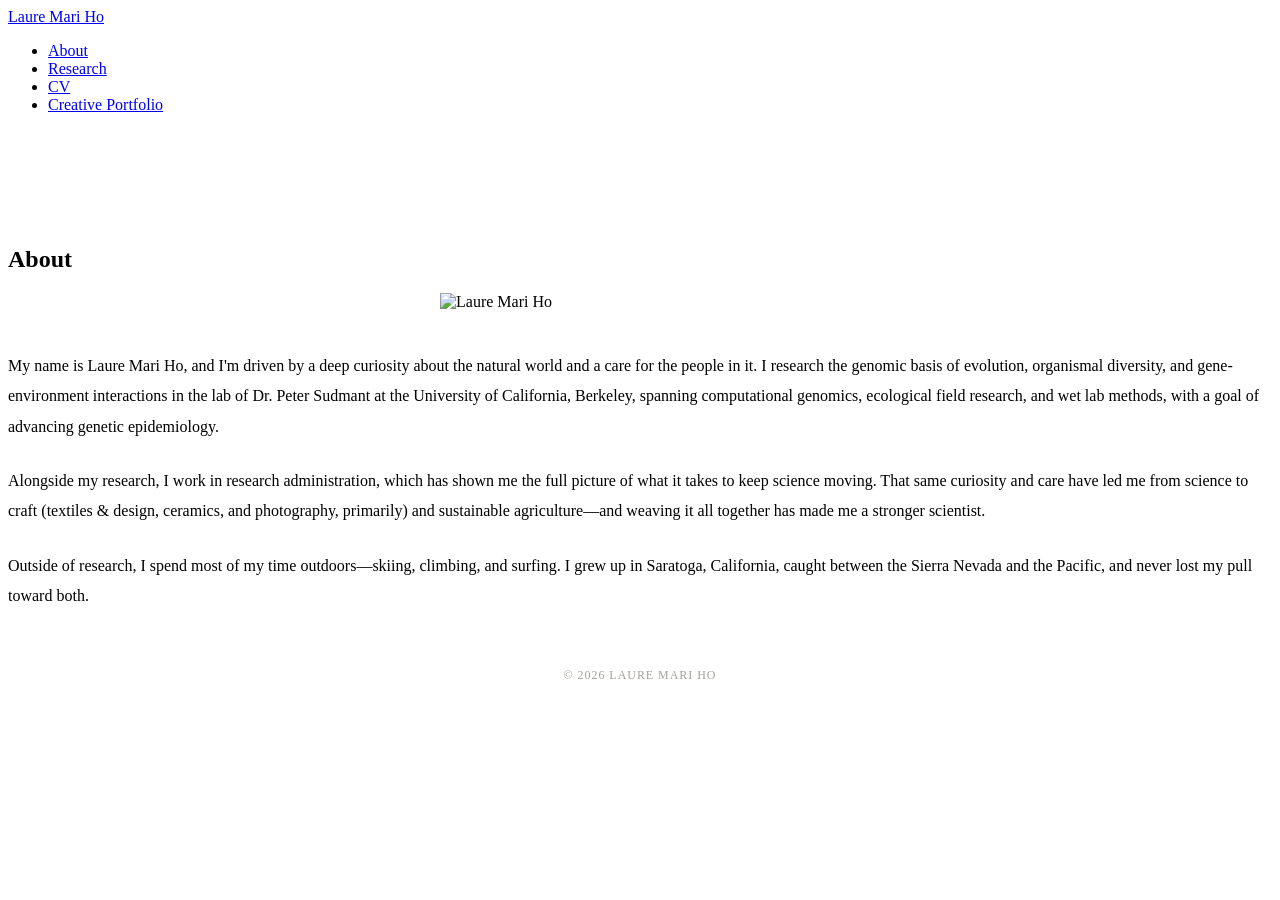
==== about/index.html @ 6c88d3bc "change about link" ====
<!DOCTYPE html>
<html lang="en">
<head>
  <meta charset="UTF-8">
  <meta name="viewport" content="width=device-width, initial-scale=1.0">
  <title>About — Laure Mari Ho</title>
  <link rel="preconnect" href="https://fonts.googleapis.com">
  <link rel="preconnect" href="https://fonts.gstatic.com" crossorigin>
  <link href="https://fonts.googleapis.com/css2?family=Cormorant+Garamond:ital,wght@0,400;0,500;0,600;1,400;1,500&family=DM+Sans:wght@400;500;600&display=swap" rel="stylesheet">
  <link rel="stylesheet" href="style.css">
</head>
<body>

  <nav>
    <a href="index.html" class="logo">Laure Mari Ho</a>
    <ul class="nav-links">
      <li><a href="about.html" class="active">About</a></li>
      <li><a href="#">Research</a></li>
      <li><a href="#">CV</a></li>
      <li><a href="#">Creative Portfolio</a></li>
    </ul>
  </nav>

  <div class="page-body">
    <section class="anim narrow" style="padding-top: 6rem;">
      <h2 class="section-title">About</h2>
<img src="images/04-18-25_LaureHo_UCBGrad_35mmFilm-005.jpg" alt="Laure Mari Ho" style="display:block; margin:0 auto 2.5rem; max-width:400px; width:100%;">
      <p style="color: var(--grey-600); line-height: 1.9; margin-bottom: 1.5rem;">My name is Laure Mari Ho, and I'm driven by a deep curiosity about the natural world and a care for the people in it. I research the genomic basis of evolution, organismal diversity, and gene-environment interactions in the lab of Dr. Peter Sudmant at the University of California, Berkeley, spanning computational genomics, ecological field research, and wet lab methods, with a goal of advancing genetic epidemiology.</p>
	<p style="color: var(--grey-600); line-height: 1.9; margin-bottom: 1.5rem;">Alongside my research, I work in research administration, which has shown me the full picture of what it takes to keep science moving. That same curiosity and care have led me from science to craft (textiles & design, ceramics, and photography, primarily) and sustainable agriculture—and weaving it all together has made me a stronger scientist.</p>
		<p style="color: var(--grey-600); line-height: 1.9; margin-bottom: 1.5rem;">Outside of research, I spend most of my time outdoors—skiing, climbing, and surfing. I grew up in Saratoga, California, caught between the Sierra Nevada and the Pacific, and never lost my pull toward both.</p>
    </section>
  </div>

  <footer style="text-align:center; padding:2rem; color:#a3a19b; font-size:0.75rem; letter-spacing:0.08em; text-transform:uppercase;">© 2026 Laure Mari Ho</footer>

  <script>
    const observer = new IntersectionObserver((entries) => {
      entries.forEach(e => { if (e.isIntersecting) e.target.classList.add('visible'); });
    }, { threshold: 0.12 });
    document.querySelectorAll('.anim').forEach(el => observer.observe(el));
  </script>

</body>
</html>
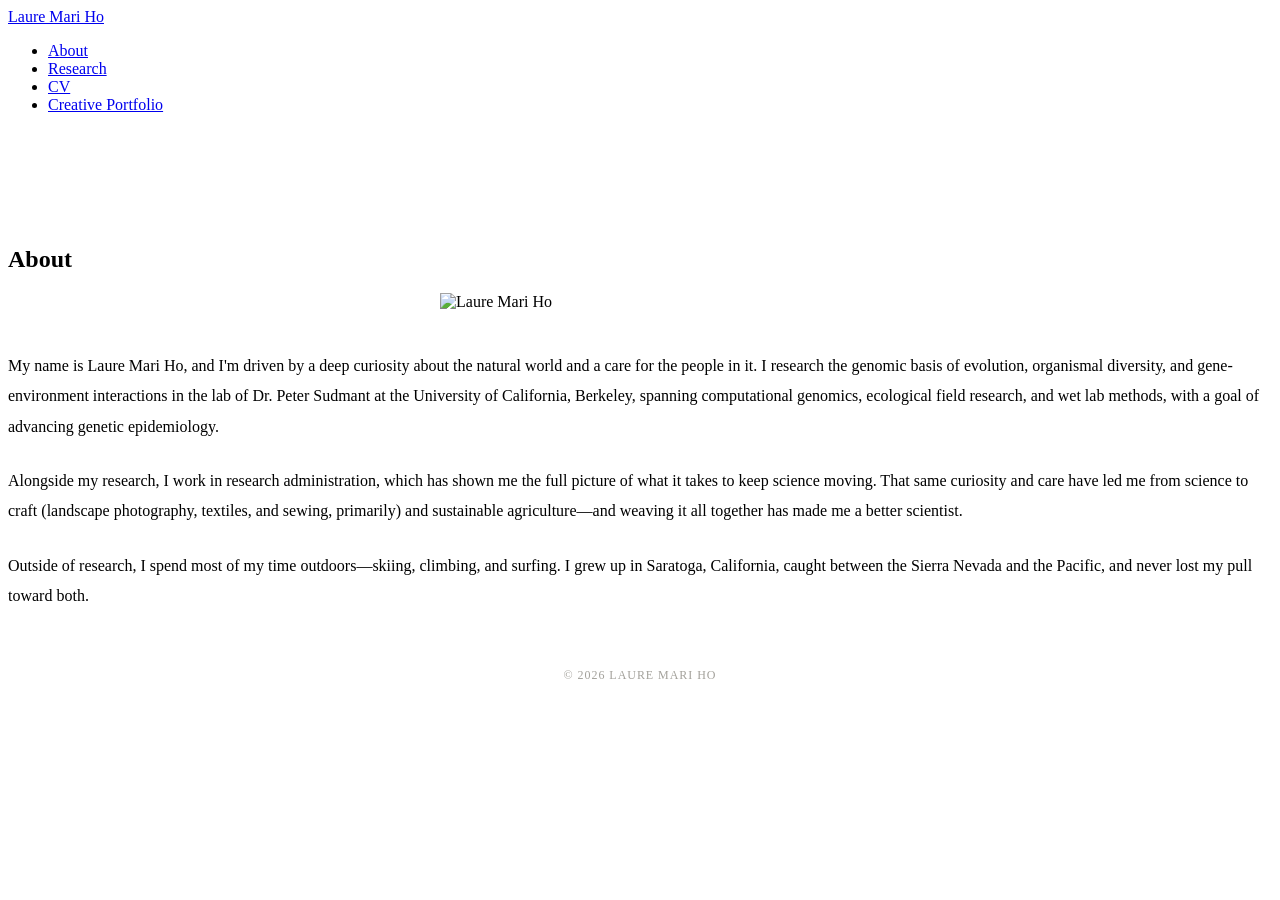
==== commit aa6cd58b: "chance about desc" ====
--- a/about/index.html
+++ b/about/index.html
@@ -26,7 +26,7 @@
       <h2 class="section-title">About</h2>
 <img src="images/04-18-25_LaureHo_UCBGrad_35mmFilm-005.jpg" alt="Laure Mari Ho" style="display:block; margin:0 auto 2.5rem; max-width:400px; width:100%;">
       <p style="color: var(--grey-600); line-height: 1.9; margin-bottom: 1.5rem;">My name is Laure Mari Ho, and I'm driven by a deep curiosity about the natural world and a care for the people in it. I research the genomic basis of evolution, organismal diversity, and gene-environment interactions in the lab of Dr. Peter Sudmant at the University of California, Berkeley, spanning computational genomics, ecological field research, and wet lab methods, with a goal of advancing genetic epidemiology.</p>
-	<p style="color: var(--grey-600); line-height: 1.9; margin-bottom: 1.5rem;">Alongside my research, I work in research administration, which has shown me the full picture of what it takes to keep science moving. That same curiosity and care have led me from science to craft (textiles & design, ceramics, and photography, primarily) and sustainable agriculture—and weaving it all together has made me a stronger scientist.</p>
+	<p style="color: var(--grey-600); line-height: 1.9; margin-bottom: 1.5rem;">Alongside my research, I work in research administration, which has shown me the full picture of what it takes to keep science moving. That same curiosity and care have led me from science to craft (landscape photography, textiles, and sewing, primarily) and sustainable agriculture—and weaving it all together has made me a better scientist.</p>
 		<p style="color: var(--grey-600); line-height: 1.9; margin-bottom: 1.5rem;">Outside of research, I spend most of my time outdoors—skiing, climbing, and surfing. I grew up in Saratoga, California, caught between the Sierra Nevada and the Pacific, and never lost my pull toward both.</p>
     </section>
   </div>
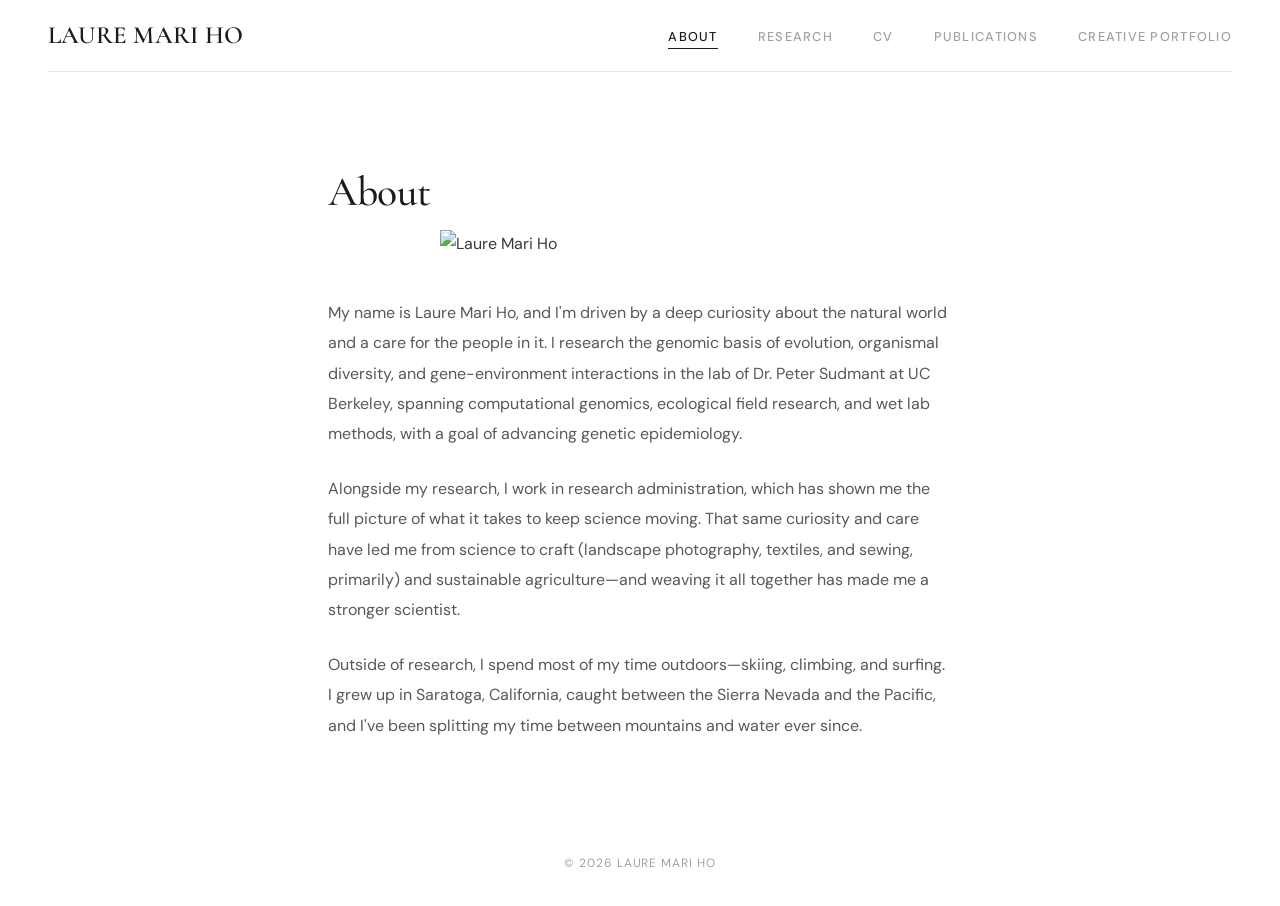
==== commit 35ed4a98: "edit bio" ====
--- a/about/index.html
+++ b/about/index.html
@@ -7,16 +7,17 @@
   <link rel="preconnect" href="https://fonts.googleapis.com">
   <link rel="preconnect" href="https://fonts.gstatic.com" crossorigin>
   <link href="https://fonts.googleapis.com/css2?family=Cormorant+Garamond:ital,wght@0,400;0,500;0,600;1,400;1,500&family=DM+Sans:wght@400;500;600&display=swap" rel="stylesheet">
-  <link rel="stylesheet" href="style.css">
+  <link rel="stylesheet" href="/style.css">
 </head>
 <body>
 
   <nav>
-    <a href="index.html" class="logo">Laure Mari Ho</a>
+    <a href="/" class="logo">LAURE MARI HO</a>
     <ul class="nav-links">
-      <li><a href="about.html" class="active">About</a></li>
+      <li><a href="/about/" class="active">About</a></li>
       <li><a href="#">Research</a></li>
       <li><a href="#">CV</a></li>
+      <li><a href="#">Publications</a></li>
       <li><a href="#">Creative Portfolio</a></li>
     </ul>
   </nav>
@@ -24,10 +25,10 @@
   <div class="page-body">
     <section class="anim narrow" style="padding-top: 6rem;">
       <h2 class="section-title">About</h2>
-<img src="images/04-18-25_LaureHo_UCBGrad_35mmFilm-005.jpg" alt="Laure Mari Ho" style="display:block; margin:0 auto 2.5rem; max-width:400px; width:100%;">
-      <p style="color: var(--grey-600); line-height: 1.9; margin-bottom: 1.5rem;">My name is Laure Mari Ho, and I'm driven by a deep curiosity about the natural world and a care for the people in it. I research the genomic basis of evolution, organismal diversity, and gene-environment interactions in the lab of Dr. Peter Sudmant at the University of California, Berkeley, spanning computational genomics, ecological field research, and wet lab methods, with a goal of advancing genetic epidemiology.</p>
-	<p style="color: var(--grey-600); line-height: 1.9; margin-bottom: 1.5rem;">Alongside my research, I work in research administration, which has shown me the full picture of what it takes to keep science moving. That same curiosity and care have led me from science to craft (landscape photography, textiles, and sewing, primarily) and sustainable agriculture—and weaving it all together has made me a better scientist.</p>
-		<p style="color: var(--grey-600); line-height: 1.9; margin-bottom: 1.5rem;">Outside of research, I spend most of my time outdoors—skiing, climbing, and surfing. I grew up in Saratoga, California, caught between the Sierra Nevada and the Pacific, and never lost my pull toward both.</p>
+      <img src="/images/04-18-25_LaureHo_UCBGrad_35mmFilm-005.jpg" alt="Laure Mari Ho" style="display:block; margin:0 auto 2.5rem; max-width:400px; width:100%;">
+      <p style="color: var(--grey-600); line-height: 1.9; margin-bottom: 1.5rem;">My name is Laure Mari Ho, and I'm driven by a deep curiosity about the natural world and a care for the people in it. I research the genomic basis of evolution, organismal diversity, and gene-environment interactions in the lab of Dr. Peter Sudmant at UC Berkeley, spanning computational genomics, ecological field research, and wet lab methods, with a goal of advancing genetic epidemiology.</p>
+      <p style="color: var(--grey-600); line-height: 1.9; margin-bottom: 1.5rem;">Alongside my research, I work in research administration, which has shown me the full picture of what it takes to keep science moving. That same curiosity and care have led me from science to craft (landscape photography, textiles, and sewing, primarily) and sustainable agriculture—and weaving it all together has made me a stronger scientist.</p>
+      <p style="color: var(--grey-600); line-height: 1.9;">Outside of research, I spend most of my time outdoors—skiing, climbing, and surfing. I grew up in Saratoga, California, caught between the Sierra Nevada and the Pacific, and I've been splitting my time between mountains and water ever since.</p>
     </section>
   </div>
 
--- a/style.css
+++ b/style.css
@@ -0,0 +1,875 @@
+/* style */ 
+*, *::before, *::after {
+  margin: 0;
+  padding: 0;
+  box-sizing: border-box;
+}
+
+:root {
+  --white: #ffffff;
+  --off-white: #fafafa;
+  --grey-100: #f4f4f2;
+  --grey-200: #e8e7e3;
+  --grey-300: #d4d3cf;
+  --grey-400: #a3a19b;
+  --grey-500: #7a7872;
+  --grey-600: #5a5853;
+  --grey-700: #3d3b37;
+  --grey-800: #2a2825;
+  --ink: #1d1b18;
+  --accent: #8b7355;
+  --accent-light: #b09a7a;
+  --accent-cool: #5a7068;
+  --font-display: 'Cormorant Garamond', 'Georgia', serif;
+  --font-body: 'DM Sans', 'Helvetica Neue', sans-serif;
+  --max-w: 1080px;
+  --max-w-narrow: 720px;
+  --nav-h: 72px;
+}
+
+html {
+  scroll-behavior: smooth;
+  font-size: 16px;
+}
+
+body {
+  font-family: var(--font-body);
+  background-color: var(--white);
+  color: var(--grey-700);
+  line-height: 1.75;
+  -webkit-font-smoothing: antialiased;
+}
+
+::selection {
+  background: var(--ink);
+  color: var(--white);
+}
+
+img {
+  max-width: 100%;
+  display: block;
+}
+
+a { color: inherit; }
+
+/* nav*/ 
+nav {
+  position: fixed;
+  top: 0;
+  width: 100%;
+  z-index: 100;
+  height: var(--nav-h);
+  padding: 0 3rem;
+  display: flex;
+  justify-content: space-between;
+  align-items: center;
+  background: rgba(255, 255, 255, 0.92);
+  backdrop-filter: blur(16px);
+  -webkit-backdrop-filter: blur(16px);
+}
+
+nav::after {
+  content: '';
+  position: absolute;
+  bottom: 0;
+  left: 3rem;
+  right: 3rem;
+  height: 1px;
+  background: var(--grey-200);
+}
+
+nav .logo {
+  font-family: var(--font-display);
+  font-size: 1.55rem;
+  font-weight: 600;
+  color: var(--ink);
+  text-decoration: none;
+  letter-spacing: 0.01em;
+}
+
+nav .nav-links {
+  display: flex;
+  gap: 2.5rem;
+  list-style: none;
+}
+
+nav .nav-links a {
+  text-decoration: none;
+  color: var(--grey-400);
+  font-size: 0.8rem;
+  font-weight: 500;
+  letter-spacing: 0.1em;
+  text-transform: uppercase;
+  transition: color 0.3s ease;
+  position: relative;
+}
+
+nav .nav-links a::after {
+  content: '';
+  position: absolute;
+  bottom: -4px;
+  left: 0;
+  width: 0;
+  height: 1px;
+  background: var(--ink);
+  transition: width 0.3s ease;
+}
+
+nav .nav-links a:hover {
+  color: var(--ink);
+}
+
+nav .nav-links a:hover::after {
+  width: 100%;
+}
+
+nav .nav-links a.active {
+  color: var(--ink);
+}
+
+nav .nav-links a.active::after {
+  width: 100%;
+}
+
+/* layout */
+.page-body {
+  padding-top: var(--nav-h);
+}
+
+section {
+  padding: 5rem 3rem;
+  max-width: var(--max-w);
+  margin: 0 auto;
+}
+
+section.narrow {
+  max-width: var(--max-w-narrow);
+}
+
+.section-label {
+  font-family: var(--font-body);
+  font-size: 0.7rem;
+  font-weight: 500;
+  letter-spacing: 0.18em;
+  text-transform: uppercase;
+  color: var(--grey-400);
+  margin-bottom: 0.75rem;
+}
+
+.section-title {
+  font-family: var(--font-display);
+  font-size: clamp(1.8rem, 4vw, 2.6rem);
+  font-weight: 500;
+  color: var(--ink);
+  letter-spacing: -0.01em;
+  margin-bottom: 0.75rem;
+  line-height: 1.2;
+}
+
+.section-intro {
+  color: var(--grey-500);
+  max-width: 500px;
+  margin-bottom: 3rem;
+  font-size: 0.95rem;
+  line-height: 1.8;
+}
+
+.divider {
+  border: none;
+  height: 1px;
+  background: var(--grey-200);
+  max-width: var(--max-w);
+  margin: 0 auto 0;
+  margin-left: 3rem;
+  margin-right: 3rem;
+}
+
+/* BUTTONS */
+.btn {
+  display: inline-flex;
+  align-items: center;
+  gap: 0.5rem;
+  padding: 0.75rem 1.75rem;
+  font-family: var(--font-body);
+  font-size: 0.8rem;
+  font-weight: 500;
+  letter-spacing: 0.06em;
+  text-decoration: none;
+  text-transform: uppercase;
+  transition: all 0.3s ease;
+  cursor: pointer;
+  border: none;
+}
+
+.btn-dark {
+  background: var(--ink);
+  color: var(--white);
+}
+
+.btn-dark:hover {
+  background: var(--grey-700);
+  transform: translateY(-1px);
+}
+
+.btn-outline {
+  background: transparent;
+  color: var(--grey-600);
+  border: 1px solid var(--grey-300);
+}
+
+.btn-outline:hover {
+  border-color: var(--ink);
+  color: var(--ink);
+  transform: translateY(-1px);
+}
+
+/* ANIMATIONS */
+@keyframes fadeUp {
+  from { opacity: 0; transform: translateY(30px); }
+  to { opacity: 1; transform: translateY(0); }
+}
+
+@keyframes fadeIn {
+  from { opacity: 0; }
+  to { opacity: 1; }
+}
+
+.anim {
+  opacity: 0;
+  transform: translateY(24px);
+  transition: opacity 0.8s ease, transform 0.8s ease;
+}
+
+.anim.visible {
+  opacity: 1;
+  transform: translateY(0);
+}
+
+/* stagger children */
+.anim-stagger > * {
+  opacity: 0;
+  transform: translateY(18px);
+  transition: opacity 0.6s ease, transform 0.6s ease;
+}
+
+.anim-stagger.visible > *:nth-child(1) { transition-delay: 0s; opacity: 1; transform: none; }
+.anim-stagger.visible > *:nth-child(2) { transition-delay: 0.08s; opacity: 1; transform: none; }
+.anim-stagger.visible > *:nth-child(3) { transition-delay: 0.16s; opacity: 1; transform: none; }
+.anim-stagger.visible > *:nth-child(4) { transition-delay: 0.24s; opacity: 1; transform: none; }
+.anim-stagger.visible > *:nth-child(5) { transition-delay: 0.32s; opacity: 1; transform: none; }
+.anim-stagger.visible > *:nth-child(6) { transition-delay: 0.4s; opacity: 1; transform: none; }
+
+/*  FOOTER */
+footer {
+  padding: 4rem 3rem;
+  text-align: center;
+  color: var(--grey-400);
+  font-size: 0.75rem;
+  letter-spacing: 0.08em;
+  text-transform: uppercase;
+}
+
+/* INDEX - LANDING PAGE */
+.home-hero {
+  max-width: 1000px;
+  margin: 3rem auto 0;
+  padding: 0 3rem;
+  animation: fadeIn 1.2s ease both;
+}
+
+.home-hero img {
+  width: 100%;
+  height: auto;
+  display: block;
+}
+
+.home-hero-placeholder {
+  width: 100%;
+  aspect-ratio: 4 / 3;
+  display: flex;
+  align-items: center;
+  justify-content: center;
+  background: var(--grey-100);
+  color: var(--grey-400);
+  font-size: 0.9rem;
+}
+
+/* Nav stays solid white on homepage */
+body.pg-home nav {
+  background: var(--white);
+}
+
+body.pg-home nav .logo {
+  color: var(--ink);
+}
+
+body.pg-home nav .nav-links a {
+  color: var(--grey-400);
+}
+
+body.pg-home nav .nav-links a:hover,
+body.pg-home nav .nav-links a.active {
+  color: var(--ink);
+}
+
+body.pg-home nav .nav-links a::after {
+  background: var(--ink);
+}
+
+/* Split cards — gateway to research / portfolio */
+.split-cards {
+  display: grid;
+  grid-template-columns: 1fr 1fr;
+  gap: 2rem;
+}
+
+.split-card {
+  position: relative;
+  padding: 2.5rem;
+  background: var(--off-white);
+  text-decoration: none;
+  color: inherit;
+  transition: all 0.4s ease;
+  overflow: hidden;
+}
+
+.split-card::after {
+  content: '';
+  position: absolute;
+  bottom: 0;
+  left: 0;
+  width: 0;
+  height: 2px;
+  transition: width 0.4s ease;
+}
+
+.split-card.research::after { background: var(--accent-cool); }
+.split-card.creative::after { background: var(--accent); }
+
+.split-card:hover {
+  background: var(--grey-100);
+}
+
+.split-card:hover::after {
+  width: 100%;
+}
+
+.split-card .card-icon {
+  font-size: 1.5rem;
+  margin-bottom: 1.25rem;
+  opacity: 0.7;
+}
+
+.split-card h2 {
+  font-family: var(--font-display);
+  font-size: 1.5rem;
+  font-weight: 500;
+  margin-bottom: 0.5rem;
+  color: var(--ink);
+}
+
+.split-card p {
+  font-size: 0.875rem;
+  color: var(--grey-500);
+  line-height: 1.7;
+  margin-bottom: 1.5rem;
+}
+
+.split-card .card-link {
+  font-size: 0.72rem;
+  font-weight: 500;
+  letter-spacing: 0.12em;
+  text-transform: uppercase;
+}
+
+.split-card.research .card-link { color: var(--accent-cool); }
+.split-card.creative .card-link { color: var(--accent); }
+
+/* RESEARCH PAGE */
+.page-hero {
+  padding: 6rem 3rem 3rem;
+  max-width: var(--max-w);
+  margin: 0 auto;
+  animation: fadeUp 0.9s ease both;
+}
+
+.page-hero h1 {
+  font-family: var(--font-display);
+  font-size: clamp(2.2rem, 5vw, 3.2rem);
+  font-weight: 500;
+  color: var(--ink);
+  letter-spacing: -0.01em;
+  margin-bottom: 0.75rem;
+  line-height: 1.15;
+}
+
+.page-hero p {
+  font-size: 1rem;
+  color: var(--grey-500);
+  max-width: 520px;
+  line-height: 1.8;
+}
+
+/* Publications */
+.pub-list {
+  list-style: none;
+  display: flex;
+  flex-direction: column;
+  gap: 0;
+}
+
+.pub-item {
+  padding: 1.75rem 0;
+  border-bottom: 1px solid var(--grey-200);
+  transition: background 0.3s ease;
+}
+
+.pub-item:first-child {
+  border-top: 1px solid var(--grey-200);
+}
+
+.pub-item h3 {
+  font-family: var(--font-display);
+  font-size: 1.15rem;
+  font-weight: 500;
+  color: var(--ink);
+  margin-bottom: 0.3rem;
+  line-height: 1.4;
+}
+
+.pub-item .pub-authors {
+  font-size: 0.85rem;
+  color: var(--grey-500);
+  margin-bottom: 0.2rem;
+}
+
+.pub-item .pub-venue {
+  font-family: var(--font-display);
+  font-size: 0.85rem;
+  font-style: italic;
+  color: var(--grey-400);
+  margin-bottom: 0.65rem;
+}
+
+.pub-item .pub-links a {
+  font-size: 0.7rem;
+  font-weight: 500;
+  letter-spacing: 0.1em;
+  text-transform: uppercase;
+  text-decoration: none;
+  color: var(--accent-cool);
+  margin-right: 1.25rem;
+  transition: color 0.2s ease;
+}
+
+.pub-item .pub-links a:hover {
+  color: var(--ink);
+}
+
+/* CV Timeline */
+.timeline {
+  display: flex;
+  flex-direction: column;
+  gap: 0;
+  position: relative;
+  padding-left: 2rem;
+}
+
+.timeline::before {
+  content: '';
+  position: absolute;
+  left: 3px;
+  top: 8px;
+  bottom: 8px;
+  width: 1px;
+  background: var(--grey-200);
+}
+
+.timeline-item {
+  position: relative;
+  padding: 1.25rem 0;
+}
+
+.timeline-item::before {
+  content: '';
+  position: absolute;
+  left: -2rem;
+  top: 1.65rem;
+  width: 7px;
+  height: 7px;
+  border-radius: 50%;
+  background: var(--accent-cool);
+  transform: translateX(-0.5px);
+}
+
+.timeline-item .period {
+  font-size: 0.7rem;
+  font-weight: 500;
+  letter-spacing: 0.1em;
+  text-transform: uppercase;
+  color: var(--grey-400);
+  margin-bottom: 0.2rem;
+}
+
+.timeline-item h3 {
+  font-family: var(--font-display);
+  font-size: 1.1rem;
+  font-weight: 500;
+  color: var(--ink);
+  margin-bottom: 0.1rem;
+}
+
+.timeline-item .org {
+  font-size: 0.875rem;
+  color: var(--grey-500);
+}
+
+.timeline-item p:not(.period):not(.org) {
+  font-size: 0.85rem;
+  color: var(--grey-400);
+  margin-top: 0.3rem;
+  max-width: 520px;
+}
+
+/*  CREATIVE PORTFOLIO PAGE (gallery-forward) */
+
+/* Full-bleed hero image (optional) */
+.portfolio-hero-image {
+  width: 100%;
+  height: 55vh;
+  min-height: 360px;
+  background: var(--grey-100);
+  display: flex;
+  align-items: center;
+  justify-content: center;
+  color: var(--grey-300);
+  font-size: 0.85rem;
+  overflow: hidden;
+}
+
+.portfolio-hero-image img {
+  width: 100%;
+  height: 100%;
+  object-fit: cover;
+}
+
+/* Gallery grid — image-first, minimal chrome */
+.gallery-grid {
+  display: grid;
+  grid-template-columns: repeat(2, 1fr);
+  gap: 2.5rem;
+}
+
+.gallery-grid.three-col {
+  grid-template-columns: repeat(3, 1fr);
+}
+
+.gallery-item {
+  text-decoration: none;
+  color: inherit;
+  display: block;
+  transition: opacity 0.3s ease;
+}
+
+.gallery-item:hover {
+  opacity: 0.85;
+}
+
+.gallery-item .gallery-img {
+  aspect-ratio: 4 / 3;
+  background: var(--grey-100);
+  margin-bottom: 0.85rem;
+  overflow: hidden;
+  display: flex;
+  align-items: center;
+  justify-content: center;
+  color: var(--grey-300);
+  font-size: 0.8rem;
+}
+
+.gallery-item .gallery-img img {
+  width: 100%;
+  height: 100%;
+  object-fit: cover;
+  transition: transform 0.5s ease;
+}
+
+.gallery-item:hover .gallery-img img {
+  transform: scale(1.03);
+}
+
+.gallery-item h3 {
+  font-family: var(--font-display);
+  font-size: 1.1rem;
+  font-weight: 500;
+  color: var(--ink);
+  margin-bottom: 0.2rem;
+}
+
+.gallery-item .gallery-meta {
+  font-size: 0.78rem;
+  color: var(--grey-400);
+  letter-spacing: 0.02em;
+}
+
+/* Featured / hero project */
+.project-featured {
+  display: grid;
+  grid-template-columns: 1.2fr 1fr;
+  gap: 0;
+  text-decoration: none;
+  color: inherit;
+  margin-bottom: 3.5rem;
+  transition: opacity 0.3s ease;
+}
+
+.project-featured:hover {
+  opacity: 0.9;
+}
+
+.project-featured .feat-img {
+  aspect-ratio: 4 / 3;
+  background: var(--grey-100);
+  overflow: hidden;
+  display: flex;
+  align-items: center;
+  justify-content: center;
+  color: var(--grey-300);
+}
+
+.project-featured .feat-img img {
+  width: 100%;
+  height: 100%;
+  object-fit: cover;
+}
+
+.project-featured .feat-info {
+  display: flex;
+  flex-direction: column;
+  justify-content: center;
+  padding: 3rem;
+  background: var(--off-white);
+}
+
+.project-featured .feat-info h3 {
+  font-family: var(--font-display);
+  font-size: 1.65rem;
+  font-weight: 500;
+  color: var(--ink);
+  margin-bottom: 0.6rem;
+  line-height: 1.25;
+}
+
+.project-featured .feat-info p {
+  font-size: 0.9rem;
+  color: var(--grey-500);
+  line-height: 1.75;
+  margin-bottom: 0.5rem;
+}
+
+.project-featured .feat-tags {
+  display: flex;
+  gap: 0.75rem;
+  margin-top: 1rem;
+}
+
+.project-featured .feat-tags span {
+  font-size: 0.65rem;
+  font-weight: 500;
+  letter-spacing: 0.1em;
+  text-transform: uppercase;
+  color: var(--grey-400);
+}
+
+/* CONTACT  */
+.contact-row {
+  display: flex;
+  justify-content: space-between;
+  align-items: start;
+  gap: 3rem;
+}
+
+.contact-row .contact-text p {
+  color: var(--grey-500);
+  max-width: 400px;
+  margin-bottom: 1.75rem;
+  line-height: 1.8;
+}
+
+.contact-email {
+  font-family: var(--font-display);
+  font-size: 1.5rem;
+  font-weight: 500;
+  color: var(--ink);
+  text-decoration: none;
+  position: relative;
+  transition: color 0.3s ease;
+}
+
+.contact-email::after {
+  content: '';
+  position: absolute;
+  bottom: -2px;
+  left: 0;
+  width: 100%;
+  height: 1px;
+  background: var(--accent);
+}
+
+.contact-email:hover {
+  color: var(--accent);
+}
+
+.social-links {
+  display: flex;
+  flex-direction: column;
+  gap: 0.85rem;
+}
+
+.social-link {
+  display: inline-flex;
+  align-items: center;
+  gap: 0.6rem;
+  text-decoration: none;
+  color: var(--grey-400);
+  font-size: 0.82rem;
+  font-weight: 500;
+  letter-spacing: 0.04em;
+  transition: color 0.3s ease;
+}
+
+.social-link:hover { color: var(--ink); }
+
+.social-link svg {
+  width: 17px;
+  height: 17px;
+  flex-shrink: 0;
+}
+
+/*  ABOUT PAGE */
+.about-grid {
+  display: grid;
+  grid-template-columns: 1fr 1fr;
+  gap: 3.5rem;
+  align-items: start;
+}
+
+.about-photo {
+  aspect-ratio: 4 / 5;
+  background: var(--grey-100);
+  display: flex;
+  align-items: center;
+  justify-content: center;
+  color: var(--grey-400);
+  font-size: 0.85rem;
+  overflow: hidden;
+}
+
+.about-photo img {
+  width: 100%;
+  height: 100%;
+  object-fit: cover;
+}
+
+.about-text p {
+  color: var(--grey-600);
+  margin-bottom: 1.25rem;
+  line-height: 1.85;
+}
+
+/* PAGE-SPECIFIC OVERRIDES */
+
+/* Research gets the cool accent */
+body.pg-research .section-label {
+  color: var(--accent-cool);
+}
+
+/* Portfolio gets warm accent and wider layout */
+body.pg-portfolio section {
+  max-width: var(--max-w);
+}
+
+body.pg-portfolio .section-label {
+  color: var(--accent);
+}
+
+/* RESPONSIVE */
+@media (max-width: 768px) {
+  nav {
+    padding: 0 1.5rem;
+  }
+
+  nav::after {
+    left: 1.5rem;
+    right: 1.5rem;
+  }
+
+  nav .nav-links {
+    gap: 1.5rem;
+  }
+
+  nav .nav-links a {
+    font-size: 0.7rem;
+    letter-spacing: 0.08em;
+  }
+
+  .landing-hero {
+    padding: 3rem 1.5rem;
+  }
+
+  .page-hero {
+    padding: 4rem 1.5rem 2rem;
+  }
+
+  section {
+    padding: 3.5rem 1.5rem;
+  }
+
+  .divider {
+    margin-left: 1.5rem;
+    margin-right: 1.5rem;
+  }
+
+  .split-cards {
+    grid-template-columns: 1fr;
+    gap: 1rem;
+  }
+
+  .gallery-grid,
+  .gallery-grid.three-col {
+    grid-template-columns: 1fr;
+    gap: 2rem;
+  }
+
+  .project-featured {
+    grid-template-columns: 1fr;
+  }
+
+  .project-featured .feat-info {
+    padding: 2rem 1.5rem;
+  }
+
+  .contact-row {
+    flex-direction: column;
+    gap: 2rem;
+  }
+
+  .about-grid {
+    grid-template-columns: 1fr;
+    gap: 2rem;
+  }
+
+  .about-photo {
+    aspect-ratio: 16 / 9;
+  }
+
+  footer {
+    padding: 3rem 1.5rem;
+  }
+}
+
+@media (min-width: 769px) and (max-width: 1024px) {
+  .gallery-grid.three-col {
+    grid-template-columns: repeat(2, 1fr);
+  }
+}
